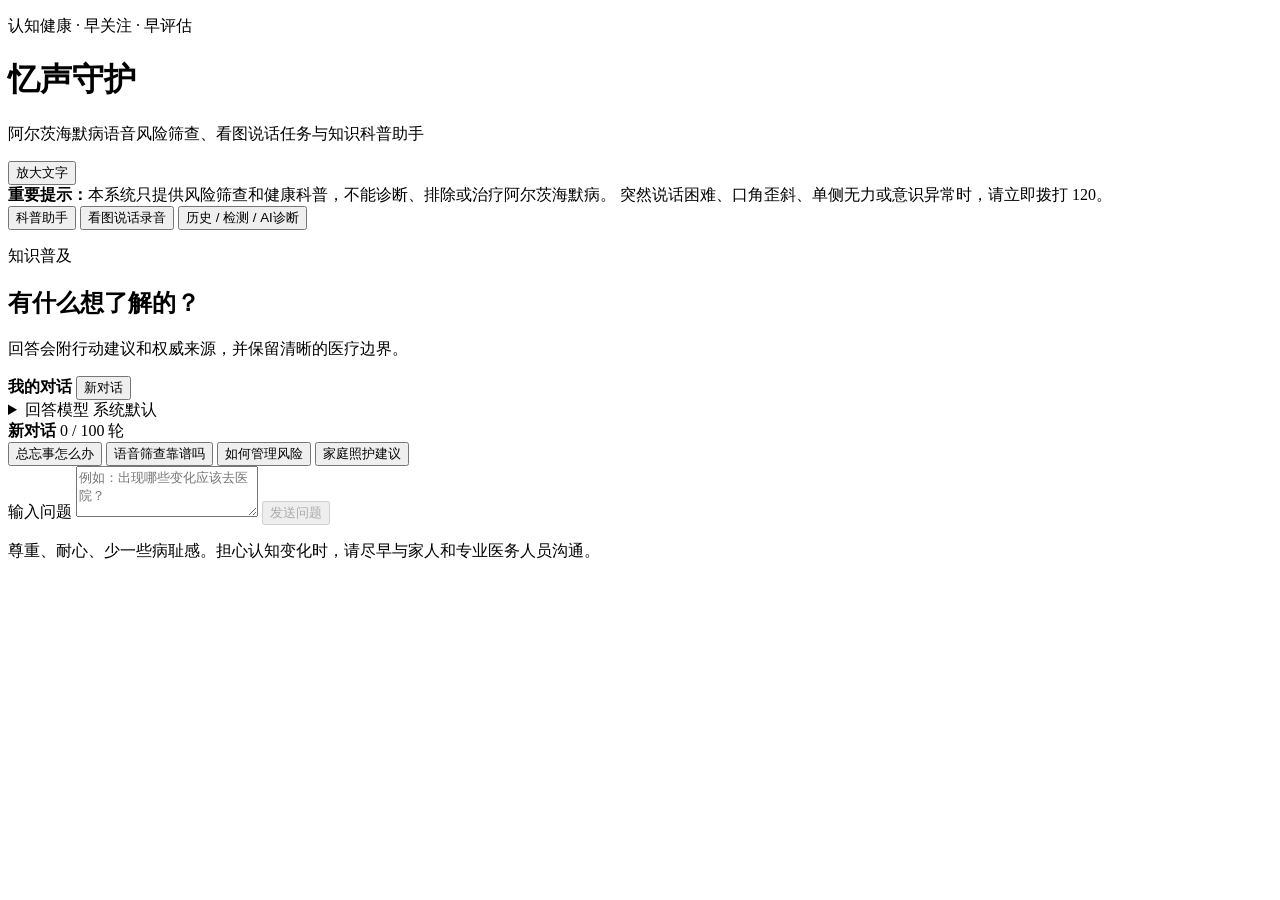
==== frontend/index.html @ d1be25b7 "Import Yisheng Guardian deployment source" ====
<!doctype html>
<html lang="zh-CN">
<head>
  <meta charset="UTF-8">
  <meta name="viewport" content="width=device-width, initial-scale=1">
  <title>忆声守护 - 阿尔茨海默病语音筛查与科普助手</title>
  <link rel="stylesheet" href="/app.css">
</head>
<body>
  <header class="site-header">
    <div>
      <p class="eyebrow">认知健康 · 早关注 · 早评估</p>
      <h1>忆声守护</h1>
      <p class="subtitle">阿尔茨海默病语音风险筛查、看图说话任务与知识科普助手</p>
    </div>
    <button id="fontToggle" class="quiet-button" type="button" aria-pressed="false">放大文字</button>
  </header>

  <aside class="medical-notice" aria-label="重要医疗提示">
    <strong>重要提示：</strong>本系统只提供风险筛查和健康科普，不能诊断、排除或治疗阿尔茨海默病。
    突然说话困难、口角歪斜、单侧无力或意识异常时，请立即拨打 120。
  </aside>

  <nav class="tabs" role="tablist" aria-label="功能选择">
    <button id="chatTab" class="tab active" type="button" role="tab" aria-selected="true" aria-controls="chatPanel">科普助手</button>
    <button id="screeningTab" class="tab" type="button" role="tab" aria-selected="false" aria-controls="screeningPanel">看图说话录音</button>
    <button id="workspaceTab" class="tab" type="button" role="tab" aria-selected="false" aria-controls="workspacePanel">历史 / 检测 / AI诊断</button>
  </nav>

  <main>
    <section id="chatPanel" class="panel" role="tabpanel" aria-labelledby="chatTab">
      <div class="section-heading">
        <div>
          <p class="step-label">知识普及</p>
          <h2>有什么想了解的？</h2>
        </div>
        <p>回答会附行动建议和权威来源，并保留清晰的医疗边界。</p>
      </div>

      <div class="assistant-workspace">
        <aside class="conversation-sidebar" aria-label="对话列表">
          <div class="conversation-sidebar-heading">
            <strong>我的对话</strong>
            <button id="newConversation" class="secondary-button small-button" type="button">新对话</button>
          </div>
          <div id="conversationList" class="conversation-list"></div>
        </aside>

        <div class="conversation-main">
          <details id="modelSettingsPanel" class="model-settings">
            <summary>
              <span>回答模型</span>
              <span id="activeModelBadge" class="model-badge">系统默认</span>
            </summary>
            <form id="modelSettingsForm" class="model-settings-form">
              <label for="modelProvider">服务商</label>
              <select id="modelProvider">
                <option value="SYSTEM">系统默认（start.ps1 配置）</option>
                <option value="DEEPSEEK">DeepSeek</option>
                <option value="KIMI">Kimi</option>
                <option value="GLM">智谱 GLM</option>
                <option value="QWEN">通义千问</option>
              </select>
              <label for="modelName">模型名称</label>
              <input id="modelName" maxlength="100" spellcheck="false" autocomplete="off">
              <label for="modelApiKey">API Key</label>
              <input id="modelApiKey" type="password" maxlength="1024" spellcheck="false" autocomplete="off" placeholder="请输入所选服务商的 API Key">
              <div class="button-row">
                <button id="saveModelSettings" class="secondary-button small-button" type="submit">保存并切换</button>
                <button id="toggleModelApiKey" class="quiet-button small-button" type="button">显示 Key</button>
                <button id="clearModelApiKey" class="quiet-button small-button" type="button">清除此 Key</button>
              </div>
              <p id="modelSettingsStatus" class="status-text" aria-live="polite"></p>
              <p class="model-security-note">设置按当前账号或匿名浏览器 ID 隔离，仅保存在此浏览器。本次提问时 Key 会发送给本机后端并仅在请求内使用，不写入对话或数据库。请勿在公共电脑保存。</p>
            </form>
          </details>

          <div class="conversation-status">
            <strong id="currentConversationTitle">新对话</strong>
            <span id="conversationTurnCount">0 / 100 轮</span>
          </div>

          <div class="quick-questions" aria-label="常见问题">
            <button type="button" data-question="最近总忘事，是阿尔茨海默病吗？">总忘事怎么办</button>
            <button type="button" data-question="语音筛查可以确诊吗？">语音筛查靠谱吗</button>
            <button type="button" data-question="如何降低阿尔茨海默病风险？">如何管理风险</button>
            <button type="button" data-question="家属应该怎样照护和沟通？">家庭照护建议</button>
          </div>

          <div id="chatMessages" class="chat-messages" aria-live="polite" aria-label="对话内容"></div>

          <form id="chatForm" class="chat-form">
            <label for="chatInput">输入问题</label>
            <textarea id="chatInput" rows="3" maxlength="500" placeholder="例如：出现哪些变化应该去医院？" required></textarea>
            <button id="chatSend" class="primary-button" type="submit" disabled>发送问题</button>
          </form>
        </div>
      </div>
    </section>

    <section id="screeningPanel" class="panel" role="tabpanel" aria-labelledby="screeningTab" hidden>
      <div class="section-heading">
        <div>
          <p class="step-label">看图说话 · 语音风险筛查</p>
          <h2>观察图片并自然讲述</h2>
        </div>
        <p>先选择一张图片，随后连续讲述约 30 到 90 秒；也可以上传已有 PCM WAV 文件。</p>
      </div>

      <div class="migration-strip" aria-label="原前端已迁移功能">
        <span><strong>三张图片选择</strong> test.jpg / test1.jpg / test2.jpg</span>
        <span><strong>录音与音频上传</strong> 浏览器录音或上传 WAV</span>
        <span><strong>Python 检测</strong> 调用 /user/detect</span>
        <span><strong>AI 辅助检测</strong> 调用 /audio/diagnosis</span>
      </div>

      <section id="authCard" class="card auth-card">
        <h3>先登录以保护筛查记录</h3>
        <form id="loginForm" class="stack-form">
          <label for="username">用户名</label>
          <input id="username" name="username" autocomplete="username" required>
          <label for="password">密码</label>
          <input id="password" name="password" type="password" autocomplete="current-password" required>
          <div class="button-row">
            <button class="primary-button" type="submit">登录</button>
            <button id="registerButton" class="secondary-button" type="button">注册新账号</button>
          </div>
        </form>
        <p id="authStatus" class="status-text" aria-live="polite"></p>
      </section>

      <section id="screeningWorkspace" hidden>
        <div class="session-bar">
          <span id="loginIdentity">已登录</span>
          <button id="logoutButton" class="quiet-button" type="button">退出登录</button>
        </div>

        <ol class="screening-steps">
          <li>
            <h3>阅读并同意</h3>
            <label class="consent-row">
              <input id="consentCheckbox" type="checkbox">
              <span>我理解语音、转写和图片任务记录属于敏感健康信息，本次结果仅作风险提示，不能替代医生诊断。</span>
            </label>
          </li>
          <li>
            <h3>选择看图说话任务</h3>
            <div class="picture-task">
              <div>
                <label for="imageSelect">图片任务</label>
                <select id="imageSelect"></select>
                <p id="imageHint" class="hint-text"></p>
              </div>
              <img id="taskImage" class="task-image" alt="看图说话任务图片">
            </div>
          </li>
          <li>
            <h3>开始讲述</h3>
            <div class="recorder-card">
              <div id="recordingIndicator" class="recording-indicator" aria-live="polite">
                <span class="recording-dot"></span>
                <span id="recordingText">尚未开始录音</span>
                <strong id="recordingTime">00:00</strong>
              </div>
              <div class="button-row">
                <button id="startRecording" class="primary-button" type="button">开始录音</button>
                <button id="stopRecording" class="danger-button" type="button" disabled>停止录音</button>
              </div>
              <p class="or-divider"><span>或者</span></p>
              <label for="audioFile">选择已有 PCM WAV 文件</label>
              <input id="audioFile" type="file" accept="audio/wav,.wav">
              <audio id="audioPreview" controls hidden></audio>
            </div>
          </li>
          <li>
            <h3>上传并分析</h3>
            <div class="button-row">
              <button id="uploadAudio" class="primary-button" type="button" disabled>上传录音</button>
              <button id="refreshHistory" class="secondary-button" type="button">刷新历史录音</button>
            </div>
            <p id="screeningStatus" class="status-text" aria-live="polite"></p>
            <div id="audioHistory" class="audio-history"></div>
          </li>
        </ol>

        <section id="resultCard" class="result-card" hidden aria-live="polite">
          <div class="result-heading">
            <div>
              <p class="step-label">筛查结果</p>
              <h3 id="resultTitle">需要人工复核</h3>
            </div>
            <span id="resultBadge" class="result-badge">结果未定</span>
          </div>
          <p id="resultBoundary" class="result-boundary"></p>
          <dl class="result-grid">
            <div><dt>风险等级</dt><dd id="riskLevel">-</dd></div>
            <div><dt>风险指标</dt><dd id="riskScore">-</dd></div>
            <div><dt>录音质量</dt><dd id="qualityPassed">-</dd></div>
            <div><dt>模型版本</dt><dd id="modelVersion">-</dd></div>
          </dl>
          <div class="result-section"><h4>结果解释</h4><p id="reportText"></p></div>
          <div class="result-section"><h4>录音或任务提示</h4><ul id="qualityIssues"></ul></div>
          <div class="result-section"><h4>可解释特征</h4><ul id="featureHighlights"></ul></div>
          <div class="result-section"><h4>语音转写</h4><p id="transcriptionText"></p></div>
          <div class="result-section"><h4>下一步建议</h4><ul id="recommendedActions"></ul></div>
        </section>
      </section>
    </section>

    <section id="workspacePanel" class="panel" role="tabpanel" aria-labelledby="workspaceTab" hidden>
      <div class="section-heading">
        <div>
          <p class="step-label">功能中心</p>
          <h2>资料、录音、检测与管理</h2>
        </div>
        <p>这里承接旧前端按钮对应的接口功能，并使用当前页面的视觉风格。</p>
      </div>

      <section id="workspaceLoginNotice" class="card">
        <h3>请先登录</h3>
        <p>登录后可查看历史录音、音频上传结果、Python 检测、AI 辅助诊断报告和管理员工具。</p>
      </section>

      <section id="workspaceContent" hidden>
        <div class="feature-nav" aria-label="功能导航">
          <button class="secondary-button" type="button" data-view="profileView">个人信息</button>
          <button class="secondary-button" type="button" data-view="audioListView">历史录音</button>
          <button class="secondary-button" type="button" data-view="detectView">Python 检测</button>
          <button class="secondary-button" type="button" data-view="diagnosisView">AI 辅助检测 / PDF</button>
          <button class="secondary-button admin-only" type="button" data-view="adminView" hidden>管理员工具</button>
        </div>

        <section id="profileView" class="workspace-view">
          <h3>个人信息</h3>
          <form id="profileForm" class="form-grid">
            <label>姓名<input name="name"></label>
            <label>性别<input name="gender"></label>
            <label>年龄<input name="age" type="number" min="0" max="130"></label>
            <label>电话<input name="phone"></label>
            <label class="wide">病史<textarea name="medicalHistory" rows="3"></textarea></label>
            <label>MMSE<input name="mmse" type="number" disabled></label>
            <label>MOCA<input name="moca" type="number" disabled></label>
            <label>HKBC<input name="hkbc" type="number" disabled></label>
          </form>
          <div class="button-row">
            <button id="saveProfile" class="primary-button" type="button">保存个人信息</button>
            <button id="loadProfile" class="secondary-button" type="button">重新加载</button>
          </div>
          <hr class="soft-rule">
          <h4>修改密码</h4>
          <form id="passwordForm" class="form-grid compact-form">
            <label>旧密码<input name="oldPassword" type="password"></label>
            <label>新密码<input name="newPassword" type="password"></label>
          </form>
          <button id="changePassword" class="secondary-button" type="button">修改密码</button>
          <p id="profileStatus" class="status-text" aria-live="polite"></p>
        </section>

        <section id="audioListView" class="workspace-view" hidden>
          <div class="view-heading">
            <h3>历史录音</h3>
            <button id="loadAudioList" class="secondary-button" type="button">刷新</button>
          </div>
          <div id="audioTable" class="data-table"></div>
          <audio id="historyAudioPlayer" controls hidden></audio>
          <p id="audioListStatus" class="status-text" aria-live="polite"></p>
        </section>

        <section id="detectView" class="workspace-view" hidden>
          <h3>Python 语音检测</h3>
          <div class="form-grid compact-form">
            <label>选择录音<select id="detectAudioSelect"></select></label>
          </div>
          <div class="button-row">
            <button id="runDetect" class="primary-button" type="button">开始 Python 检测</button>
            <button id="refreshDetectAudio" class="secondary-button" type="button">刷新录音</button>
          </div>
          <div id="detectResult" class="metric-strip" hidden></div>
          <p id="detectStatus" class="status-text" aria-live="polite"></p>
        </section>

        <section id="diagnosisView" class="workspace-view" hidden>
          <h3>AI 辅助检测与 PDF 报告</h3>
          <div class="form-grid compact-form">
            <label>选择录音<select id="diagnosisAudioSelect"></select></label>
          </div>
          <div class="button-row">
            <button id="runDiagnosis" class="primary-button" type="button">生成 AI 辅助诊断报告</button>
            <button id="savePdf" class="secondary-button" type="button" disabled>保存 PDF 报告</button>
            <button id="refreshPdfList" class="secondary-button" type="button">刷新历史报告</button>
          </div>
          <p id="diagnosisStatus" class="status-text" aria-live="polite"></p>
          <div id="diagnosisPreview" class="report-preview" hidden></div>
          <h4>历史 PDF 报告</h4>
          <div id="pdfTable" class="data-table"></div>
          <div id="historyReportPreview" class="report-preview" hidden></div>
        </section>

        <section id="adminView" class="workspace-view" hidden>
          <h3>管理员工具</h3>
          <div class="feature-nav sub-nav">
            <button class="secondary-button" type="button" data-admin-view="adminUsersPanel">用户列表</button>
            <button class="secondary-button" type="button" data-admin-view="adminManagePanel">用户管理</button>
            <button class="secondary-button" type="button" data-admin-view="adminAudioPanel">音频管理</button>
            <button class="secondary-button" type="button" data-admin-view="adminUploadPanel">管理员上传</button>
            <button class="secondary-button" type="button" data-admin-view="adminDetectPanel">管理员 Python 检测</button>
          </div>

          <section id="adminUsersPanel" class="admin-panel">
            <div class="view-heading"><h4>用户列表</h4><button id="loadAdminUsers" class="secondary-button" type="button">刷新</button></div>
            <div id="adminUsersTable" class="data-table"></div>
          </section>

          <section id="adminManagePanel" class="admin-panel" hidden>
            <div class="view-heading"><h4>用户管理</h4><button id="loadAdminFullUsers" class="secondary-button" type="button">刷新</button></div>
            <div id="adminManageTable" class="data-table editable-table"></div>
          </section>

          <section id="adminAudioPanel" class="admin-panel" hidden>
            <div class="toolbar-line">
              <label>用户名<input id="adminAudioUsername"></label>
              <label>姓名<input id="adminAudioName"></label>
              <button id="loadAdminAudios" class="secondary-button" type="button">搜索/刷新</button>
            </div>
            <div id="adminAudioTable" class="data-table"></div>
            <audio id="adminAudioPlayer" controls hidden></audio>
          </section>

          <section id="adminUploadPanel" class="admin-panel" hidden>
            <label>选择管理员音频<input id="adminUploadFiles" type="file" accept="audio/*,.wav,.webm" multiple></label>
            <div class="button-row">
              <button id="uploadAdminAudios" class="primary-button" type="button">上传</button>
              <button id="loadAdminFiles" class="secondary-button" type="button">刷新管理员文件</button>
            </div>
            <div id="adminFileTable" class="data-table"></div>
            <audio id="adminFilePlayer" controls hidden></audio>
          </section>

          <section id="adminDetectPanel" class="admin-panel" hidden>
            <h4>管理员 Python 检测</h4>
            <div class="form-grid compact-form">
              <label>管理员音频<select id="adminDetectAudioSelect"></select></label>
            </div>
            <div class="button-row">
              <button id="runAdminDetect" class="primary-button" type="button">开始管理员检测</button>
              <button id="loadAdminStats" class="secondary-button" type="button">刷新统计</button>
            </div>
            <div id="adminDetectResult" class="metric-strip" hidden></div>
            <p id="adminStats" class="status-text"></p>
          </section>

          <p id="adminStatus" class="status-text" aria-live="polite"></p>
        </section>
      </section>
    </section>
  </main>

  <footer>
    <p>尊重、耐心、少一些病耻感。担心认知变化时，请尽早与家人和专业医务人员沟通。</p>
  </footer>

  <script src="/app.js" defer></script>
</body>
</html>
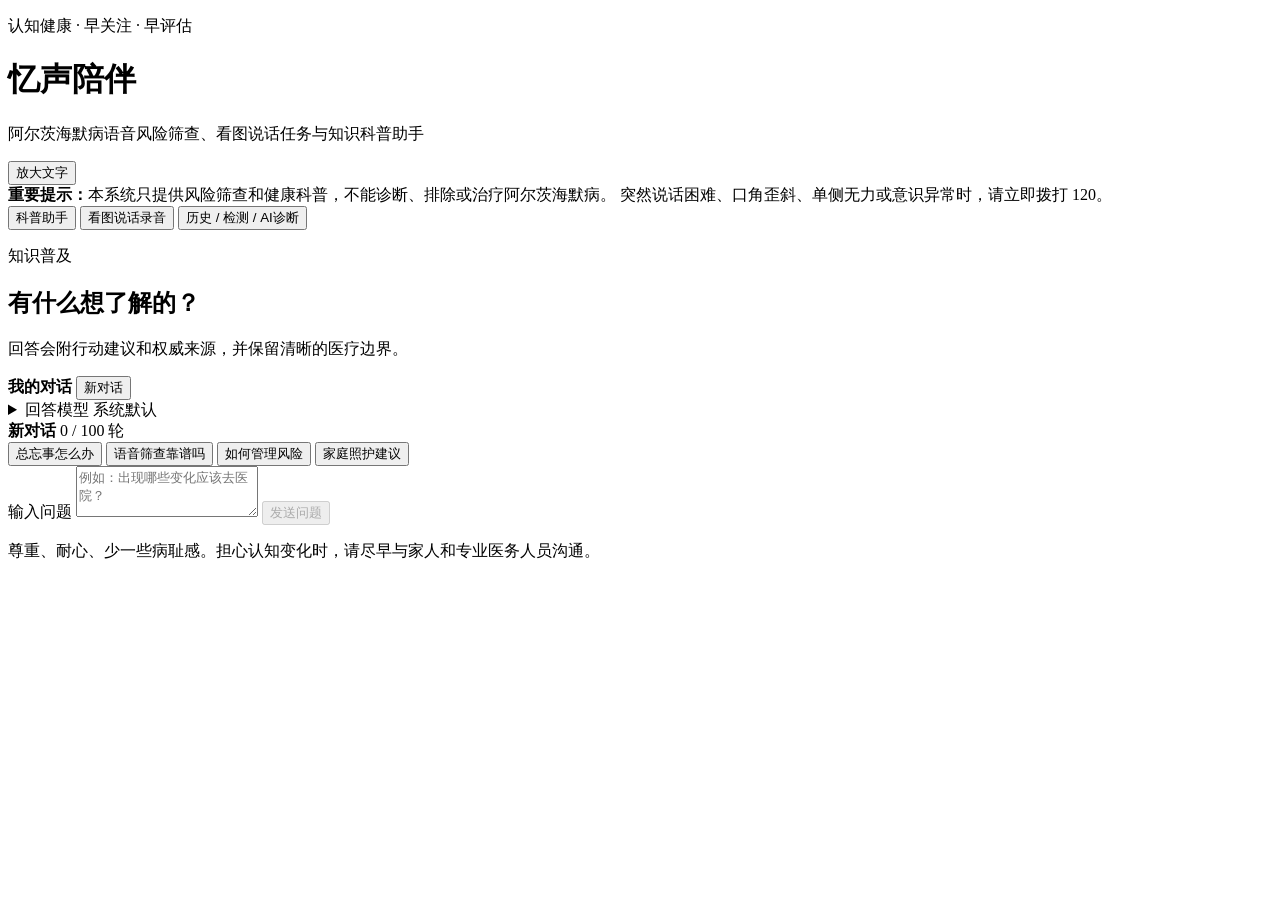
==== commit 74e24b08: "feat: modernize YiSheng companion and voice wake Refresh the landscape companion experience, simplif" ====
--- a/frontend/index.html
+++ b/frontend/index.html
@@ -3,14 +3,14 @@
 <head>
   <meta charset="UTF-8">
   <meta name="viewport" content="width=device-width, initial-scale=1">
-  <title>忆声守护 - 阿尔茨海默病语音筛查与科普助手</title>
+  <title>忆声陪伴 · 陪您聊聊生活、心情与记忆</title>
   <link rel="stylesheet" href="/app.css">
 </head>
 <body>
   <header class="site-header">
     <div>
       <p class="eyebrow">认知健康 · 早关注 · 早评估</p>
-      <h1>忆声守护</h1>
+      <h1>忆声陪伴</h1>
       <p class="subtitle">阿尔茨海默病语音风险筛查、看图说话任务与知识科普助手</p>
     </div>
     <button id="fontToggle" class="quiet-button" type="button" aria-pressed="false">放大文字</button>
